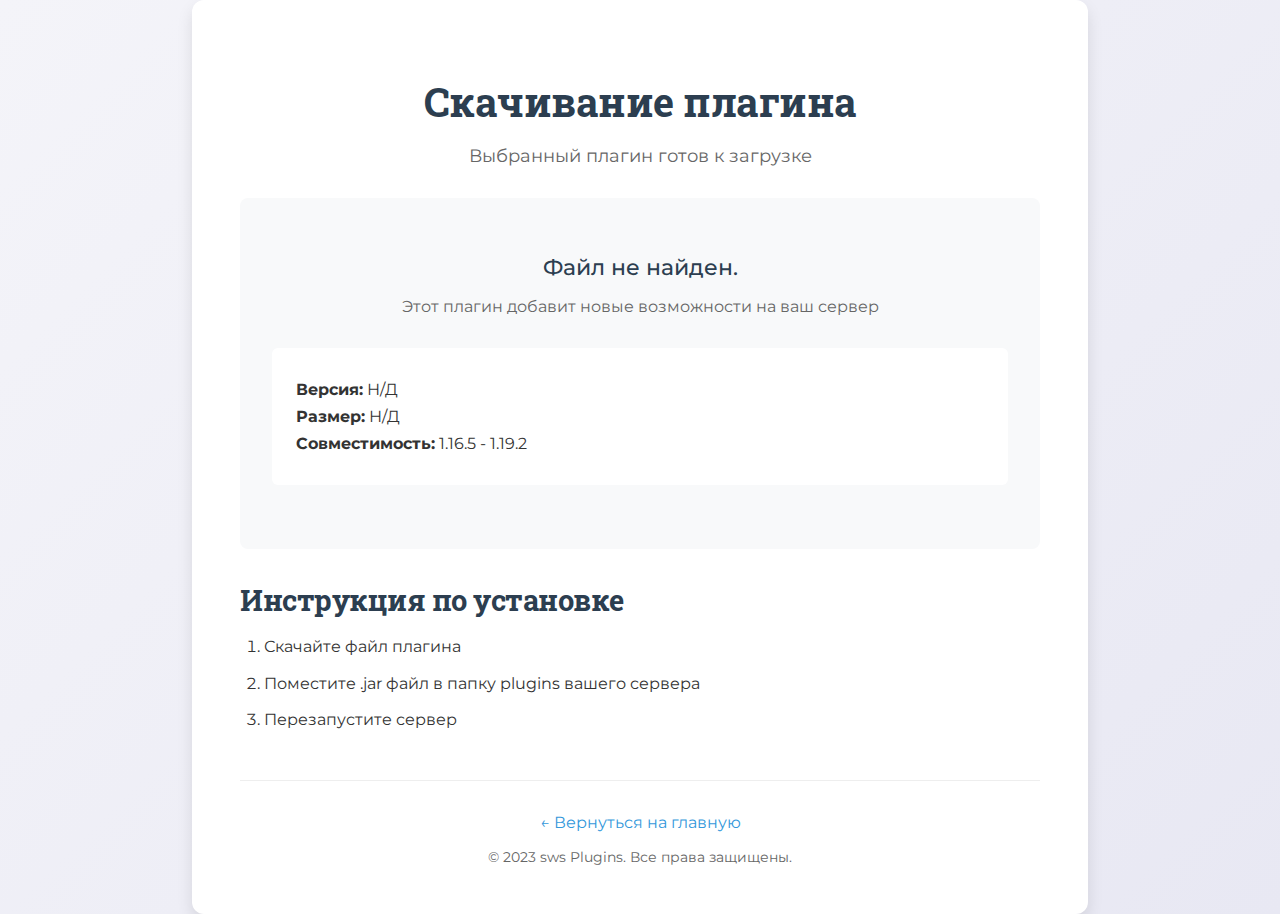
==== page.html @ 56bf554b "Add files via upload" ====
<!DOCTYPE html>
<html lang="ru">
<head>
    <meta charset="UTF-8">
    <meta name="viewport" content="width=device-width, initial-scale=1.0">
    <meta name="description" content="Скачивание плагинов для Minecraft сервера">
    <meta name="keywords" content="minecraft, plugins, download">
    <title>sws | Скачивание плагинов</title>
    <link rel="stylesheet" href="style.css">
    <link rel="icon" href="favicon.ico" type="image/x-icon">
</head>
<body>
    <div class="container">
        <header>
            <h1>Скачивание плагина</h1>
            <p class="subtitle">Выбранный плагин готов к загрузке</p>
        </header>

        <main>
            <div class="download-info">
                <p id="filename" class="filename">Загрузка...</p>
                <p class="file-description">Этот плагин добавит новые возможности на ваш сервер</p>
                
                <div class="file-details">
                    <p><strong>Версия:</strong> <span id="version">Загрузка...</span></p>
                    <p><strong>Размер:</strong> <span id="filesize">Загрузка...</span></p>
                    <p><strong>Совместимость:</strong> 1.16.5 - 1.19.2</p>
                </div>

                <div class="download-section">
                    <a id="downloadLink" href="#" class="download-btn" download>
                        <span class="download-icon">⭳</span>
                        Скачать плагин
                    </a>
                </div>
            </div>

            <div class="additional-info">
                <h2>Инструкция по установке</h2>
                <ol>
                    <li>Скачайте файл плагина</li>
                    <li>Поместите .jar файл в папку plugins вашего сервера</li>
                    <li>Перезапустите сервер</li>
                </ol>
            </div>
        </main>

        <footer>
            <a href="index.html" class="back-link">← Вернуться на главную</a>
            <p class="copyright">© 2023 sws Plugins. Все права защищены.</p>
        </footer>
    </div>
    <script src="page.js"></script>
</body>
</html>
---- style.css ----
@import url('https://fonts.googleapis.com/css2?family=Montserrat:wght@400;500;600&family=Roboto+Slab:wght@400;700&display=swap');

body {
    font-family: 'Montserrat', sans-serif;
    background: linear-gradient(135deg, #f4f4f9 0%, #e8e8f3 100%);
    color: #333;
    margin: 0;
    padding: 0;
    display: flex;
    justify-content: center;
    align-items: center;
    min-height: 100vh;
}

.container {
    background: white;
    padding: 3rem;
    border-radius: 12px;
    box-shadow: 0 8px 16px rgba(0, 0, 0, 0.1);
    text-align: center;
    max-width: 800px;
    width: 90%;
}

h1, h2 {
    font-family: 'Roboto Slab', serif;
    color: #2c3e50;
    font-weight: 700;
    letter-spacing: -0.5px;
}

h1 {
    margin-bottom: 0.5rem;
    font-size: 2.5rem;
}

h2 {
    font-size: 1.8rem;
    margin: 2rem 0 1rem;
}

.subtitle {
    color: #666;
    font-size: 1.1rem;
    margin-bottom: 2rem;
}

.file-list {
    list-style: none;
    padding: 0;
    margin: 2rem 0;
}

.file-list li {
    margin: 1rem 0;
}

.file-list a {
    display: inline-block;
    color: #3498db;
    text-decoration: none;
    font-size: 1.2rem;
    padding: 0.8rem 1.5rem;
    border: 2px solid #3498db;
    border-radius: 8px;
    transition: all 0.3s ease;
}

.file-list a:hover {
    background: #3498db;
    color: white;
    transform: translateY(-2px);
}

.download-info {
    background: #f8f9fa;
    padding: 2rem;
    border-radius: 8px;
    margin: 2rem 0;
}

.filename {
    font-size: 1.4rem;
    color: #2c3e50;
    font-weight: 500;
    margin-bottom: 1rem;
}

.file-description {
    color: #666;
    margin-bottom: 2rem;
}

.file-details {
    text-align: left;
    background: white;
    padding: 1.5rem;
    border-radius: 6px;
    margin: 1.5rem 0;
}

.file-details p {
    margin: 0.5rem 0;
}

.download-section {
    margin: 2rem 0;
}

.download-btn {
    display: inline-flex;
    align-items: center;
    background: #3498db;
    color: white;
    padding: 1rem 2rem;
    border-radius: 8px;
    text-decoration: none;
    font-weight: 600;
    transition: all 0.3s ease;
}

.download-btn:hover {
    background: #2980b9;
    transform: translateY(-2px);
}

.download-icon {
    font-size: 1.5rem;
    margin-right: 0.8rem;
}

.additional-info {
    text-align: left;
    margin: 2rem 0;
}

.additional-info ol {
    padding-left: 1.5rem;
}

.additional-info li {
    margin: 0.8rem 0;
    line-height: 1.5;
}

footer {
    margin-top: 3rem;
    padding-top: 2rem;
    border-top: 1px solid #eee;
}

.back-link {
    color: #3498db;
    text-decoration: none;
    display: inline-block;
    margin-bottom: 1rem;
    transition: color 0.3s ease;
}

.back-link:hover {
    color: #2980b9;
}

.copyright {
    color: #666;
    font-size: 0.9rem;
    margin: 0;
}
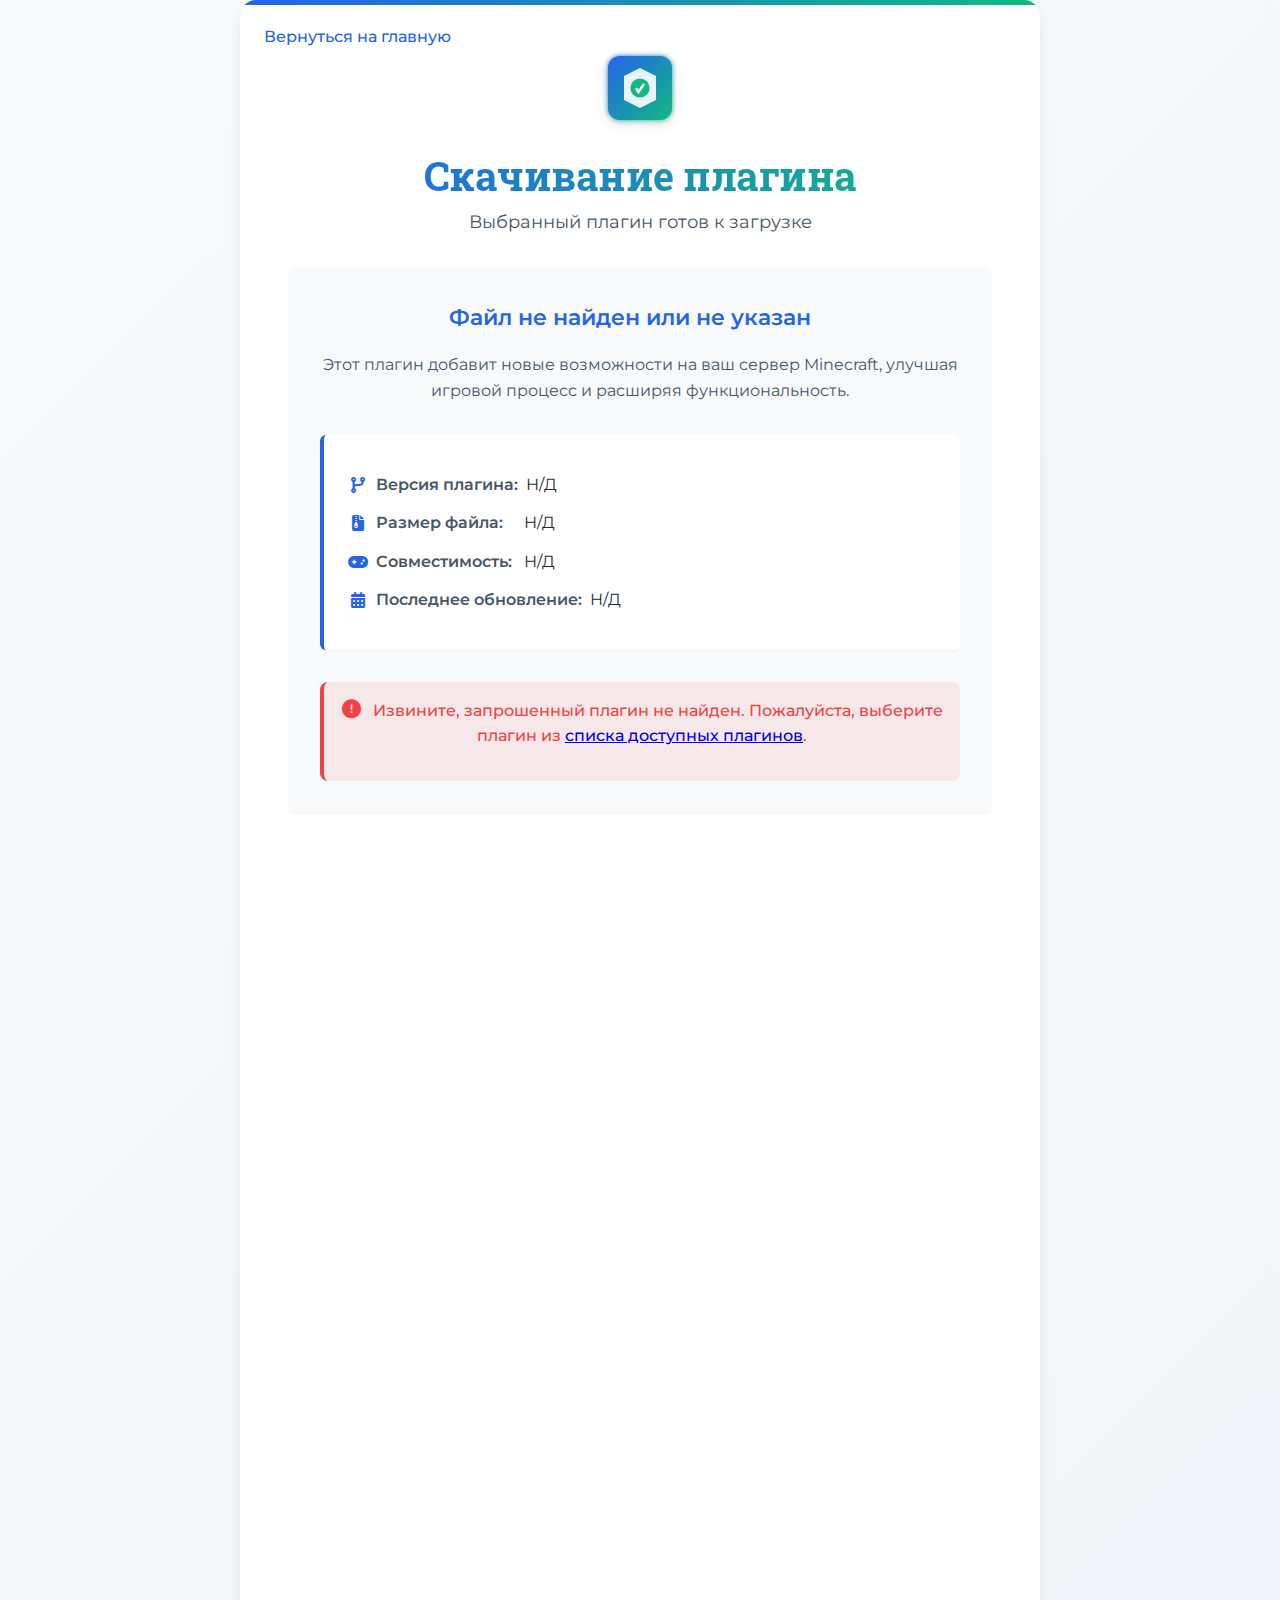
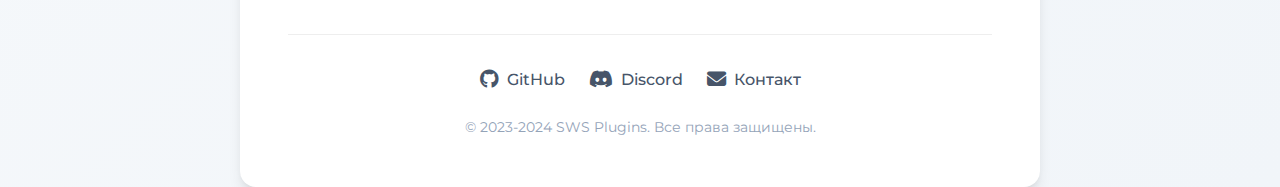
==== commit 21859942: "Add files via upload" ====
--- a/page.html
+++ b/page.html
@@ -4,50 +4,96 @@
     <meta charset="UTF-8">
     <meta name="viewport" content="width=device-width, initial-scale=1.0">
     <meta name="description" content="Скачивание плагинов для Minecraft сервера">
-    <meta name="keywords" content="minecraft, plugins, download">
-    <title>sws | Скачивание плагинов</title>
+    <meta name="keywords" content="minecraft, plugins, download, плагины, майнкрафт, скачать">
+    <meta name="author" content="SWS Plugins">
+    <title>SWS Plugins | Скачивание плагинов</title>
     <link rel="stylesheet" href="style.css">
     <link rel="icon" href="favicon.ico" type="image/x-icon">
+    <link rel="stylesheet" href="https://cdnjs.cloudflare.com/ajax/libs/font-awesome/6.4.0/css/all.min.css">
 </head>
 <body>
     <div class="container">
         <header>
+            <a href="index.html" class="back-link">Вернуться на главную</a>
+            <div class="logo-container">
+                <svg class="logo" viewBox="0 0 100 100" xmlns="http://www.w3.org/2000/svg">
+                    <defs>
+                        <linearGradient id="logo-gradient" x1="0%" y1="0%" x2="100%" y2="100%">
+                            <stop offset="0%" stop-color="#2563eb" />
+                            <stop offset="100%" stop-color="#10b981" />
+                        </linearGradient>
+                        <filter id="glow" x="-20%" y="-20%" width="140%" height="140%">
+                            <feGaussianBlur stdDeviation="3" result="blur" />
+                            <feComposite in="SourceGraphic" in2="blur" operator="over" />
+                        </filter>
+                    </defs>
+                    <rect x="10" y="10" width="80" height="80" rx="15" fill="url(#logo-gradient)" filter="url(#glow)" />
+                    <path d="M30 35 L50 25 L70 35 L70 65 L50 75 L30 65 Z" fill="white" opacity="0.9" />
+                    <circle cx="50" cy="50" r="12" fill="#10b981" />
+                    <path d="M45 50 L48 55 L55 45" stroke="white" stroke-width="3" fill="none" />
+                </svg>
+            </div>
             <h1>Скачивание плагина</h1>
             <p class="subtitle">Выбранный плагин готов к загрузке</p>
         </header>
 
         <main>
             <div class="download-info">
-                <p id="filename" class="filename">Загрузка...</p>
-                <p class="file-description">Этот плагин добавит новые возможности на ваш сервер</p>
+                <p id="filename" class="filename pulse">Загрузка...</p>
+                <div id="plugin-badge" class="plugin-badge"></div>
+                <p class="file-description">Этот плагин добавит новые возможности на ваш сервер Minecraft, улучшая игровой процесс и расширяя функциональность.</p>
                 
                 <div class="file-details">
-                    <p><strong>Версия:</strong> <span id="version">Загрузка...</span></p>
-                    <p><strong>Размер:</strong> <span id="filesize">Загрузка...</span></p>
-                    <p><strong>Совместимость:</strong> 1.16.5 - 1.19.2</p>
+                    <p><i class="fas fa-code-branch"></i> <strong>Версия плагина:</strong> <span id="version">Загрузка...</span></p>
+                    <p><i class="fas fa-file-archive"></i> <strong>Размер файла:</strong> <span id="filesize">Загрузка...</span></p>
+                    <p><i class="fas fa-gamepad"></i> <strong>Совместимость:</strong> <span id="compatibility">1.16.5 - 1.19.2</span></p>
+                    <p><i class="fas fa-calendar-alt"></i> <strong>Последнее обновление:</strong> <span id="last-update">15.06.2024</span></p>
                 </div>
 
                 <div class="download-section">
                     <a id="downloadLink" href="#" class="download-btn" download>
-                        <span class="download-icon">⭳</span>
+                        <i class="fas fa-download download-icon"></i>
                         Скачать плагин
                     </a>
                 </div>
             </div>
 
+            <div id="plugin-features" class="feature-grid">
+                <!-- Динамически добавляется из page.js -->
+            </div>
+
             <div class="additional-info">
-                <h2>Инструкция по установке</h2>
+                <h2><i class="fas fa-book"></i> Инструкция по установке</h2>
                 <ol>
-                    <li>Скачайте файл плагина</li>
-                    <li>Поместите .jar файл в папку plugins вашего сервера</li>
-                    <li>Перезапустите сервер</li>
+                    <li>Скачайте файл плагина, нажав на кнопку выше</li>
+                    <li>Поместите .jar файл в папку <code>plugins</code> вашего сервера Minecraft</li>
+                    <li>Перезапустите сервер для применения изменений</li>
+                    <li>Настройте плагин, используя конфигурационный файл в папке <code>plugins/[имя_плагина]</code></li>
                 </ol>
+                
+                <div id="plugin-specific-instructions">
+                    <!-- Динамически добавляется из page.js -->
+                </div>
+            </div>
+            
+            <div class="support-section">
+                <h2><i class="fas fa-headset"></i> Поддержка</h2>
+                <p>Если у вас возникли проблемы с установкой или использованием плагина, вы можете:</p>
+                <ul>
+                    <li><i class="fas fa-file-alt"></i> Проверить документацию в папке плагина</li>
+                    <li><i class="fab fa-github"></i> Посетить <a href="https://github.com/nxp1ne" target="_blank">GitHub разработчика</a></li>
+                    <li><i class="fas fa-paper-plane"></i> Связаться с нами через форму обратной связи</li>
+                </ul>
             </div>
         </main>
 
         <footer>
-            <a href="index.html" class="back-link">← Вернуться на главную</a>
-            <p class="copyright">© 2023 sws Plugins. Все права защищены.</p>
+            <div class="footer-links">
+                <a href="#" class="footer-link"><i class="fab fa-github"></i> GitHub</a>
+                <a href="#" class="footer-link"><i class="fab fa-discord"></i> Discord</a>
+                <a href="#" class="footer-link"><i class="fas fa-envelope"></i> Контакт</a>
+            </div>
+            <p class="copyright">© 2023-2024 SWS Plugins. Все права защищены.</p>
         </footer>
     </div>
     <script src="page.js"></script>
--- a/style.css
+++ b/style.css
@@ -1,106 +1,273 @@
-@import url('https://fonts.googleapis.com/css2?family=Montserrat:wght@400;500;600&family=Roboto+Slab:wght@400;700&display=swap');
+@import url('https://fonts.googleapis.com/css2?family=Montserrat:wght@300;400;500;600;700&family=Roboto+Slab:wght@400;700&display=swap');
+
+:root {
+    --primary-color: #2563eb;
+    --primary-dark: #1e40af;
+    --primary-light: #3b82f6;
+    --secondary-color: #10b981;
+    --secondary-dark: #059669;
+    --accent-color: #f59e0b;
+    --accent-dark: #d97706;
+    --text-dark: #1e293b;
+    --text-medium: #475569;
+    --text-light: #94a3b8;
+    --background-light: #f8fafc;
+    --background-dark: #f1f5f9;
+    --error-color: #ef4444;
+    --success-color: #22c55e;
+    --warning-color: #f59e0b;
+    --shadow-sm: 0 1px 2px rgba(0,0,0,0.05);
+    --shadow-md: 0 4px 6px -1px rgba(0,0,0,0.1), 0 2px 4px -1px rgba(0,0,0,0.06);
+    --shadow-lg: 0 10px 15px -3px rgba(0,0,0,0.1), 0 4px 6px -2px rgba(0,0,0,0.05);
+    --shadow-xl: 0 20px 25px -5px rgba(0,0,0,0.1), 0 10px 10px -5px rgba(0,0,0,0.04);
+    --border-radius-sm: 0.375rem;
+    --border-radius-md: 0.5rem;
+    --border-radius-lg: 1rem;
+    --transition-fast: 0.15s ease;
+    --transition-normal: 0.3s ease;
+    --transition-slow: 0.5s ease;
+}
+
+* {
+    box-sizing: border-box;
+    margin: 0;
+    padding: 0;
+}
 
 body {
     font-family: 'Montserrat', sans-serif;
-    background: linear-gradient(135deg, #f4f4f9 0%, #e8e8f3 100%);
-    color: #333;
+    background: linear-gradient(135deg, var(--background-light) 0%, var(--background-dark) 100%);
+    color: var(--text-dark);
     margin: 0;
     padding: 0;
     display: flex;
     justify-content: center;
     align-items: center;
     min-height: 100vh;
+    line-height: 1.6;
 }
 
 .container {
     background: white;
     padding: 3rem;
-    border-radius: 12px;
-    box-shadow: 0 8px 16px rgba(0, 0, 0, 0.1);
+    border-radius: var(--border-radius-lg);
+    box-shadow: var(--shadow-lg);
     text-align: center;
     max-width: 800px;
     width: 90%;
-}
-
-h1, h2 {
+    animation: fadeIn 0.5s ease;
+    position: relative;
+    overflow: hidden;
+}
+
+.container::before {
+    content: "";
+    position: absolute;
+    top: 0;
+    left: 0;
+    width: 100%;
+    height: 5px;
+    background: linear-gradient(to right, var(--primary-color), var(--secondary-color));
+}
+
+@keyframes fadeIn {
+    from { opacity: 0; transform: translateY(20px); }
+    to { opacity: 1; transform: translateY(0); }
+}
+
+h1, h2, h3 {
     font-family: 'Roboto Slab', serif;
-    color: #2c3e50;
+    color: var(--text-dark);
     font-weight: 700;
     letter-spacing: -0.5px;
+    line-height: 1.2;
 }
 
 h1 {
     margin-bottom: 0.5rem;
     font-size: 2.5rem;
+    background: linear-gradient(to right, var(--primary-color), var(--secondary-color));
+    -webkit-background-clip: text;
+    background-clip: text;
+    color: transparent;
 }
 
 h2 {
     font-size: 1.8rem;
     margin: 2rem 0 1rem;
+    color: var(--primary-color);
+    display: flex;
+    align-items: center;
+    gap: 0.5rem;
+}
+
+h2 i {
+    color: var(--secondary-color);
+}
+
+h3 {
+    font-size: 1.4rem;
+    margin: 1.5rem 0 0.75rem;
+    display: flex;
+    align-items: center;
+    gap: 0.5rem;
+}
+
+h3 i {
+    color: var(--primary-color);
+    font-size: 1.2rem;
+}
+
+p {
+    margin-bottom: 1rem;
 }
 
 .subtitle {
-    color: #666;
+    color: var(--text-medium);
     font-size: 1.1rem;
     margin-bottom: 2rem;
+}
+
+.logo-container {
+    display: flex;
+    justify-content: center;
+    margin-bottom: 1.5rem;
+}
+
+.logo {
+    width: 80px;
+    height: 80px;
+    filter: drop-shadow(0 4px 6px rgba(0, 0, 0, 0.1));
+    transition: transform var(--transition-normal);
+}
+
+.logo:hover {
+    transform: scale(1.05) rotate(5deg);
 }
 
 .file-list {
     list-style: none;
     padding: 0;
     margin: 2rem 0;
+    display: grid;
+    grid-template-columns: repeat(auto-fit, minmax(250px, 1fr));
+    gap: 1rem;
 }
 
 .file-list li {
-    margin: 1rem 0;
+    margin: 0.5rem 0;
 }
 
 .file-list a {
-    display: inline-block;
-    color: #3498db;
+    display: flex;
+    flex-direction: column;
+    align-items: center;
+    justify-content: center;
+    color: var(--primary-color);
     text-decoration: none;
-    font-size: 1.2rem;
-    padding: 0.8rem 1.5rem;
-    border: 2px solid #3498db;
-    border-radius: 8px;
-    transition: all 0.3s ease;
+    font-size: 1.1rem;
+    font-weight: 500;
+    padding: 1.5rem;
+    border-radius: var(--border-radius-md);
+    border: 2px solid transparent;
+    background-color: var(--background-light);
+    transition: all var(--transition-normal);
+    height: 100%;
+    position: relative;
+    overflow: hidden;
+    z-index: 1;
+}
+
+.file-list a::before {
+    content: '';
+    position: absolute;
+    top: 0;
+    left: 0;
+    width: 100%;
+    height: 100%;
+    background: linear-gradient(135deg, var(--primary-light) 0%, var(--primary-color) 100%);
+    opacity: 0;
+    z-index: -1;
+    transition: opacity var(--transition-normal);
+}
+
+.file-list a .file-icon {
+    font-size: 2.5rem;
+    margin-bottom: 1rem;
+    color: var(--primary-color);
+    transition: all var(--transition-normal);
 }
 
 .file-list a:hover {
-    background: #3498db;
     color: white;
-    transform: translateY(-2px);
+    transform: translateY(-5px);
+    box-shadow: var(--shadow-lg);
+}
+
+.file-list a:hover::before {
+    opacity: 1;
+}
+
+.file-list a:hover .file-icon {
+    color: white;
+    transform: scale(1.1);
 }
 
 .download-info {
-    background: #f8f9fa;
+    background: var(--background-light);
     padding: 2rem;
-    border-radius: 8px;
+    border-radius: var(--border-radius-md);
     margin: 2rem 0;
+    box-shadow: var(--shadow-sm);
+    position: relative;
 }
 
 .filename {
     font-size: 1.4rem;
-    color: #2c3e50;
-    font-weight: 500;
+    color: var(--primary-color);
+    font-weight: 600;
     margin-bottom: 1rem;
+    display: inline-block;
+}
+
+.plugin-badge {
+    display: inline-block;
+    margin-left: 1rem;
 }
 
 .file-description {
-    color: #666;
+    color: var(--text-medium);
     margin-bottom: 2rem;
+    line-height: 1.6;
 }
 
 .file-details {
     text-align: left;
     background: white;
     padding: 1.5rem;
-    border-radius: 6px;
+    border-radius: var(--border-radius-sm);
     margin: 1.5rem 0;
+    border-left: 4px solid var(--primary-color);
+    box-shadow: var(--shadow-sm);
 }
 
 .file-details p {
-    margin: 0.5rem 0;
+    margin: 0.8rem 0;
+    display: flex;
+    align-items: center;
+    gap: 0.5rem;
+}
+
+.file-details p i {
+    color: var(--primary-color);
+    width: 20px;
+    text-align: center;
+}
+
+.file-details p strong {
+    min-width: 140px;
+    color: var(--text-medium);
+    font-weight: 600;
 }
 
 .download-section {
@@ -110,37 +277,97 @@
 .download-btn {
     display: inline-flex;
     align-items: center;
-    background: #3498db;
+    justify-content: center;
+    background: linear-gradient(to right, var(--primary-color), var(--primary-dark));
     color: white;
     padding: 1rem 2rem;
-    border-radius: 8px;
+    border-radius: var(--border-radius-md);
     text-decoration: none;
     font-weight: 600;
-    transition: all 0.3s ease;
+    transition: all var(--transition-normal);
+    position: relative;
+    overflow: hidden;
+    z-index: 1;
+    box-shadow: var(--shadow-md);
+}
+
+.download-btn:before {
+    content: "";
+    position: absolute;
+    top: 0;
+    left: 0;
+    width: 0%;
+    height: 100%;
+    background: linear-gradient(to right, var(--secondary-color), var(--primary-light));
+    transition: all 0.5s ease;
+    z-index: -1;
+}
+
+.download-btn:hover:before {
+    width: 100%;
 }
 
 .download-btn:hover {
-    background: #2980b9;
-    transform: translateY(-2px);
+    transform: translateY(-3px);
+    box-shadow: var(--shadow-lg);
 }
 
 .download-icon {
-    font-size: 1.5rem;
     margin-right: 0.8rem;
+    font-size: 1.2rem;
 }
 
 .additional-info {
     text-align: left;
     margin: 2rem 0;
-}
-
-.additional-info ol {
+    padding: 2rem;
+    background: var(--background-light);
+    border-radius: var(--border-radius-md);
+    box-shadow: var(--shadow-sm);
+}
+
+.additional-info ol, .support-section ul {
     padding-left: 1.5rem;
 }
 
 .additional-info li {
-    margin: 0.8rem 0;
-    line-height: 1.5;
+    margin: 1rem 0;
+    line-height: 1.6;
+    position: relative;
+    padding-left: 0.5rem;
+}
+
+.additional-info li::marker {
+    color: var(--primary-color);
+    font-weight: bold;
+}
+
+.support-section {
+    text-align: left;
+    margin: 2rem 0;
+    padding: 2rem;
+    background: var(--background-light);
+    border-radius: var(--border-radius-md);
+    box-shadow: var(--shadow-sm);
+}
+
+.support-section ul {
+    list-style-type: none;
+    padding-left: 0;
+}
+
+.support-section li {
+    margin: 1rem 0;
+    padding-left: 1.5rem;
+    position: relative;
+    display: flex;
+    align-items: center;
+    gap: 0.75rem;
+}
+
+.support-section li i {
+    color: var(--primary-color);
+    font-size: 1.1rem;
 }
 
 footer {
@@ -149,20 +376,275 @@
     border-top: 1px solid #eee;
 }
 
+.footer-links {
+    display: flex;
+    justify-content: center;
+    gap: 1.5rem;
+    margin-bottom: 1.5rem;
+    flex-wrap: wrap;
+}
+
+.footer-link {
+    color: var(--text-medium);
+    text-decoration: none;
+    display: inline-flex;
+    align-items: center;
+    gap: 0.5rem;
+    font-weight: 500;
+    transition: color var(--transition-fast);
+}
+
+.footer-link:hover {
+    color: var(--primary-color);
+}
+
+.footer-link i {
+    font-size: 1.2rem;
+}
+
 .back-link {
-    color: #3498db;
+    color: var(--primary-color);
     text-decoration: none;
+    display: inline-flex;
+    align-items: center;
+    gap: 0.5rem;
+    margin-bottom: 1rem;
+    transition: color var(--transition-fast);
+    font-weight: 500;
+    position: absolute;
+    top: 1.5rem;
+    left: 1.5rem;
+}
+
+.back-link:hover {
+    color: var(--primary-dark);
+}
+
+.copyright {
+    color: var(--text-light);
+    font-size: 0.9rem;
+    margin: 1rem 0 0;
+}
+
+.feature-grid {
+    display: grid;
+    grid-template-columns: repeat(auto-fit, minmax(250px, 1fr));
+    gap: 1.5rem;
+    margin: 2rem 0;
+}
+
+.feature-item {
+    background: white;
+    padding: 1.5rem;
+    border-radius: var(--border-radius-md);
+    box-shadow: var(--shadow-sm);
+    text-align: left;
+    transition: transform var(--transition-normal), box-shadow var(--transition-normal);
+    border-bottom: 3px solid transparent;
+}
+
+.feature-item:hover {
+    transform: translateY(-5px);
+    box-shadow: var(--shadow-md);
+    border-bottom: 3px solid var(--primary-color);
+}
+
+.feature-icon {
+    font-size: 2rem;
+    color: var(--primary-color);
+    margin-bottom: 1rem;
     display: inline-block;
-    margin-bottom: 1rem;
-    transition: color 0.3s ease;
-}
-
-.back-link:hover {
-    color: #2980b9;
-}
-
-.copyright {
-    color: #666;
+}
+
+.feature-icon i {
+    background: linear-gradient(135deg, var(--primary-color), var(--secondary-color));
+    -webkit-background-clip: text;
+    background-clip: text;
+    color: transparent;
+}
+
+.feature-title {
+    font-weight: 600;
+    margin-bottom: 0.5rem;
+    color: var(--text-dark);
+}
+
+.badge {
+    display: inline-block;
+    background: var(--primary-light);
+    color: white;
+    padding: 0.25rem 0.75rem;
+    border-radius: 9999px;
+    font-size: 0.75rem;
+    font-weight: 600;
+    text-transform: uppercase;
+    letter-spacing: 0.5px;
+    box-shadow: var(--shadow-sm);
+}
+
+.badge.new {
+    background: linear-gradient(to right, var(--secondary-color), var(--secondary-dark));
+}
+
+.badge.beta {
+    background: linear-gradient(to right, var(--accent-color), var(--accent-dark));
+}
+
+.minecraft-stats {
+    display: flex;
+    justify-content: space-around;
+    margin: 2rem 0;
+    flex-wrap: wrap;
+    gap: 1rem;
+}
+
+.stat-item {
+    display: flex;
+    flex-direction: column;
+    align-items: center;
+    padding: 1.5rem;
+    background: white;
+    border-radius: var(--border-radius-md);
+    box-shadow: var(--shadow-sm);
+    min-width: 150px;
+    transition: transform var(--transition-normal);
+}
+
+.stat-item:hover {
+    transform: translateY(-5px);
+    box-shadow: var(--shadow-md);
+}
+
+.stat-item i {
+    font-size: 2rem;
+    color: var(--primary-color);
+    margin-bottom: 0.75rem;
+}
+
+.stat-count {
+    font-size: 1.8rem;
+    font-weight: 700;
+    color: var(--text-dark);
+    margin-bottom: 0.25rem;
+}
+
+.stat-label {
     font-size: 0.9rem;
-    margin: 0;
+    color: var(--text-medium);
+}
+
+.success-message {
+    margin-top: 1.5rem;
+    padding: 1rem;
+    background: rgba(22, 163, 74, 0.1);
+    border-radius: var(--border-radius-md);
+    border-left: 4px solid var(--success-color);
+    color: var(--success-color);
+    font-weight: 500;
+    display: flex;
+    align-items: center;
+    animation: slideUp 0.3s ease;
+}
+
+.success-message i {
+    margin-right: 0.5rem;
+    font-size: 1.2rem;
+}
+
+.error-message {
+    margin-top: 1.5rem;
+    padding: 1rem;
+    background: rgba(239, 68, 68, 0.1);
+    border-radius: var(--border-radius-md);
+    border-left: 4px solid var(--error-color);
+    color: var(--error-color);
+    font-weight: 500;
+    display: flex;
+    align-items: center;
+}
+
+.error-message i {
+    margin-right: 0.5rem;
+    font-size: 1.2rem;
+}
+
+code {
+    font-family: monospace;
+    background: rgba(0, 0, 0, 0.05);
+    padding: 0.2rem 0.4rem;
+    border-radius: var(--border-radius-sm);
+    font-size: 0.9em;
+}
+
+/* Адаптивность */
+@media (max-width: 768px) {
+    .container {
+        padding: 2rem;
+        width: 95%;
+    }
+    
+    h1 {
+        font-size: 2rem;
+    }
+    
+    h2 {
+        font-size: 1.5rem;
+    }
+    
+    .file-list {
+        grid-template-columns: 1fr;
+    }
+    
+    .feature-grid {
+        grid-template-columns: 1fr;
+    }
+    
+    .download-btn {
+        width: 100%;
+    }
+    
+    .file-details p {
+        flex-direction: column;
+        align-items: flex-start;
+    }
+    
+    .file-details p strong {
+        margin-bottom: 0.3rem;
+    }
+    
+    .back-link {
+        position: relative;
+        top: 0;
+        left: 0;
+        margin-bottom: 1.5rem;
+    }
+    
+    .minecraft-stats {
+        flex-direction: column;
+    }
+    
+    .stat-item {
+        width: 100%;
+    }
+    
+    .footer-links {
+        flex-direction: column;
+        gap: 1rem;
+    }
+}
+
+/* Анимации */
+@keyframes pulse {
+    0% { transform: scale(1); }
+    50% { transform: scale(1.05); }
+    100% { transform: scale(1); }
+}
+
+@keyframes slideUp {
+    from { opacity: 0; transform: translateY(10px); }
+    to { opacity: 1; transform: translateY(0); }
+}
+
+.pulse {
+    animation: pulse 2s infinite;
 }